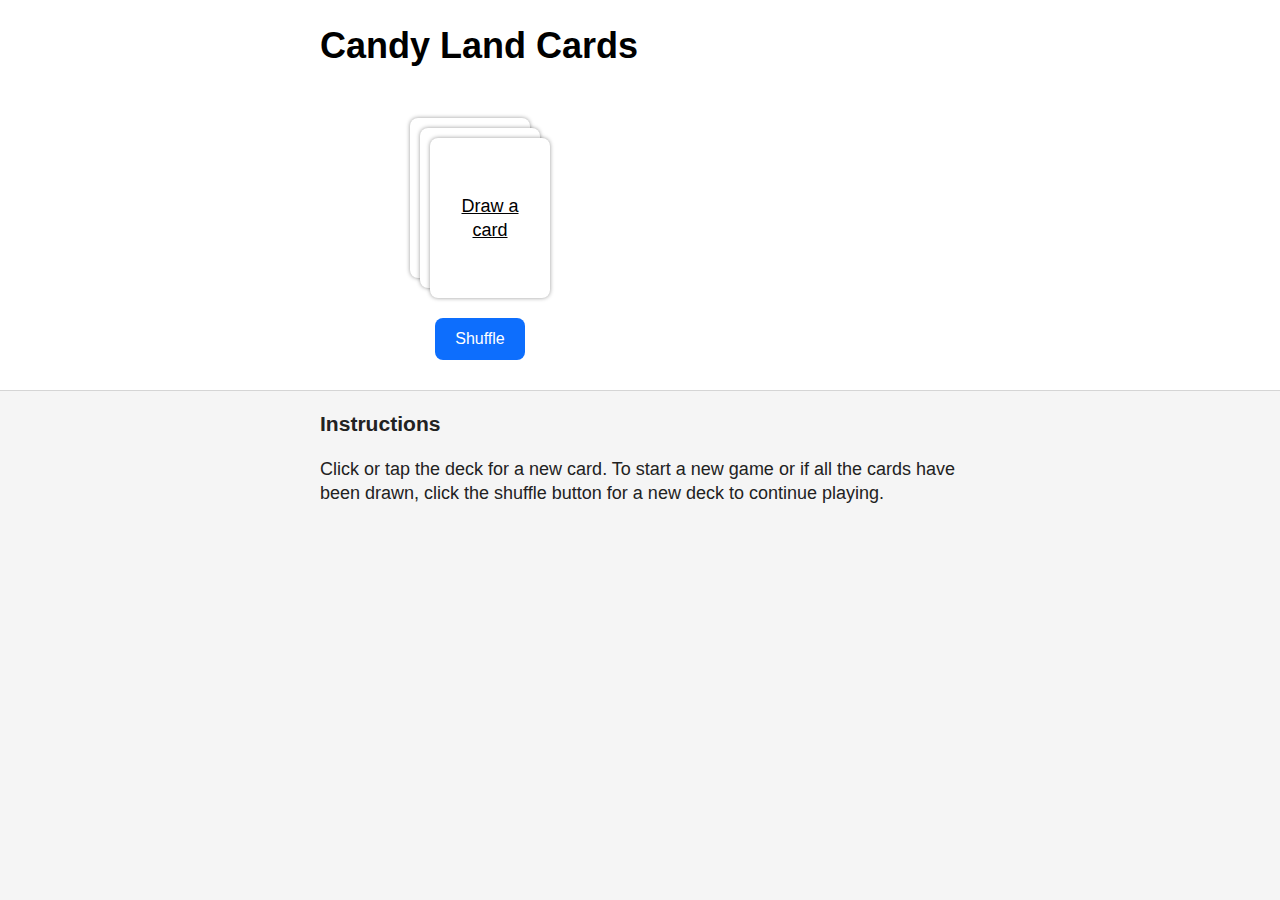
==== public/index.html @ 55002cf4 "add icons, update images and organize files" ====
<!doctype html>
<html lang="en">
  <head>
    <meta charset="utf-8">
    <title>Candy Land Cards</title>
    <meta name="description" content="A virtual deck of cards for use with the board game Candy Land">
    <meta name="viewport" content="width=device-width, initial-scale=1">
    <link rel="icon" href="favicon.ico" sizes="any">
    <link rel="icon" href="icon.svg" type="image/svg+xml">
    <link rel="apple-touch-icon" href="icon.png">
    <link rel="stylesheet" href="main.css">
  </head>
  <body>
    <main>
      <div class="container">
        <h1 class="title">Candy Land Cards</h1>
        <div class="cards-container">
          <div class="deck">
            <div class="deck__stack">
              <div class="card"></div>
              <div class="card"></div>
              <button class="card deck-take">Draw a card</button>
            </div>
            <button class="shuffle">Shuffle</button>
          </div>
          <div class="current-card"></div>
        </div>
      </div>
    </main>
    <footer>
      <div class="container">
        <h3>Instructions</h3>
        <p>
          Click or tap the deck for a new card. To start a new game or if all the cards
          have been drawn, click the shuffle button for a new deck to continue playing.
        </p>
      </div>
    </footer>
    <script src="main.js"></script>
  </body>
</html>
---- public/main.css ----
:root {
  --base-bg-color: #f5f5f5;
  --base-size: 10px;
  --bg-color: #fff;
  --card-color-blue: #00679f;
  --card-color-green: #2b882f;
  --card-color-orange: #d96e26;
  --card-color-purple: #79366a;
  --card-color-red: #d32021;
  --card-color-yellow: #d79e00;
  --disabled-fg-color: #999;
  --fg-color: #000;
  --font-size: 1.8rem;
  --footer-border-color: #d5d5d5;
  --footer-fg-color: #222;
  --line-height: 2.4rem;
  --primary-bg-color: #0d6efd;
  --primary-bg-hover-color: #0b5ed7;
  --primary-fg-color: #fff;
  --shadow-color: rgba(0, 0, 0, 0.4);
}

html {
  font-size: var(--base-size);
  margin: 0;
  padding: 0;
}

body {
  background-color: var(--base-bg-color);
  color: var(--fg-color);
  font-family: sans-serif;
  font-size: var(--font-size);
  line-height: var(--line-height);
  margin: 0;
  padding: 0;
}

footer {
  border-top: 1px solid var(--footer-border-color);
  color: var(--footer-fg-color);
  padding: 0 2rem 4rem;
}

main {
  background-color: var(--bg-color);
  padding: 1rem 2rem 3rem;
}

.card {
  align-items: center;
  background-color: var(--bg-color);
  background-position: center;
  background-repeat: no-repeat;
  background-size: 12rem;
  border-radius: 0.8rem;
  box-shadow: 0 0 0.4rem rgba(0, 0, 0, 0.4);
  display: flex;
  flex-wrap: wrap;
  height: 16rem;
  justify-content: space-between;
  left: 50%;
  margin-left: -6rem;
  position: absolute;
  top: 0;
  width: 12rem;
}

.card--cone {
  background-image: url("images/cone.jpg");
}

.card--lollipop {
  background-image: url("images/lollipop.jpg");
}

.card--peanut {
  background-image: url("images/peanut.jpg");
}

.card--peppermint {
  background-image: url("images/peppermint.jpg");
}

.card__image {
  border-radius: 0.8rem;
  box-shadow:
    inset 0.4rem 0.4rem 0.8rem rgba(0, 0, 0, 0.25),
    inset -0.4rem -0.4rem 0.8rem rgba(255, 255, 255, 0.5);
  height: 7rem;
  margin: 0 auto;
  width: 7rem;
}

.card--face .card__image {
  box-shadow: none;
}

.card--blue .card__image {
  background-color: var(--card-color-blue);
}

.card--green .card__image {
  background-color: var(--card-color-green);
}

.card--orange .card__image {
  background-color: var(--card-color-orange);
}

.card--purple .card__image {
  background-color: var(--card-color-purple);
}

.card--red .card__image {
  background-color: var(--card-color-red);
}

.card--yellow .card__image {
  background-color: var(--card-color-yellow);
}

.cards-container {
  display: flex;
  justify-content: space-around;
}

.container {
  margin: 0 auto;
  max-width: 64rem;
}

.current-card,
.deck {
  align-items: center;
  display: flex;
  flex-wrap: wrap;
}

.current-card .card {
  top: 1rem;
}

.deck {
  flex-direction: column;
}

.deck-take {
  background: var(--bg-color);
  border: none;
  color: var(--fg-color);
  cursor: pointer;
  display: block;
  font-size: var(--font-size);
  line-height: var(--line-height);
  padding: 0 2rem;
  text-align: center;
  text-decoration: underline;
}

.deck-take:disabled {
  color: var(--disabled-fg-color);
}

.current-card,
.deck__stack {
  height: 16rem;
  padding: 4rem 2rem 0;
  position: relative;
  width: 14rem;
}

.deck__stack .card:nth-child(1) {
  margin-left: -7rem;
}

.deck__stack .card:nth-child(2) {
  top: 1rem;
}

.deck__stack .card:nth-child(3) {
  margin-left: -5rem;
  top: 2rem;
}

.flex-break {
  flex-basis: 100%;
  height: 0;
}

.shuffle {
  background-color: var(--primary-bg-color);
  color: var(--primary-fg-color);
  cursor: pointer;
  border: none;
  border-radius: 0.8rem;
  display: inline-block;
  font-size: 1.6rem;
  line-height: 2.2rem;
  padding: 1rem 2rem;
}

.shuffle:hover {
  background-color: var(--primary-bg-hover-color);
}

.title {
  margin-bottom: 6rem;
}
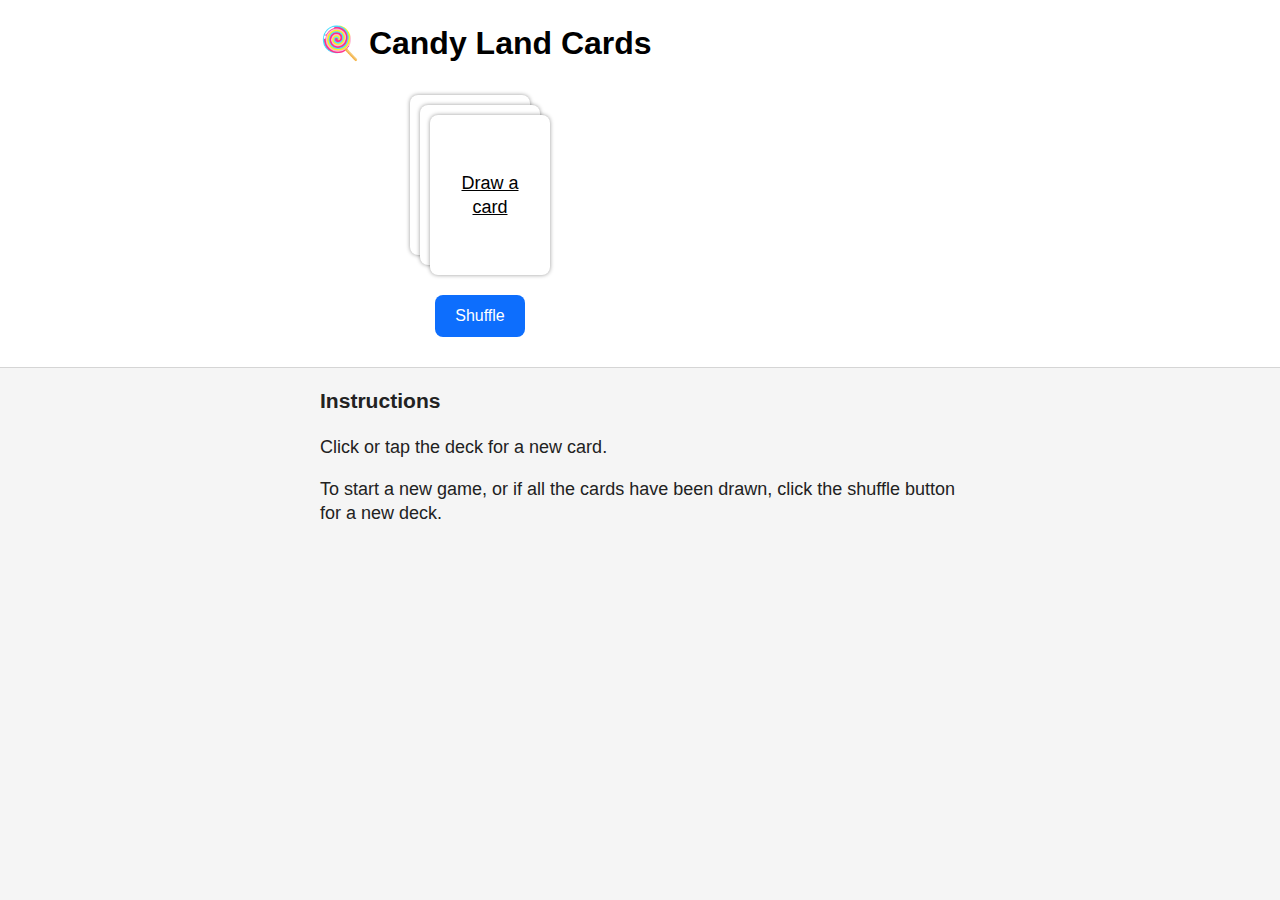
==== commit ae053c77: "add emoji title and update instructions" ====
--- a/public/index.html
+++ b/public/index.html
@@ -13,7 +13,7 @@
   <body>
     <main>
       <div class="container">
-        <h1 class="title">Candy Land Cards</h1>
+        <h1 class="title">🍭 Candy Land Cards</h1>
         <div class="cards-container">
           <div class="deck">
             <div class="deck__stack">
@@ -31,8 +31,11 @@
       <div class="container">
         <h3>Instructions</h3>
         <p>
-          Click or tap the deck for a new card. To start a new game or if all the cards
-          have been drawn, click the shuffle button for a new deck to continue playing.
+          Click or tap the deck for a new card.
+        </p>
+        <p>
+          To start a new game, or if all the cards
+          have been drawn, click the shuffle button for a new deck.
         </p>
       </div>
     </footer>
--- a/public/main.css
+++ b/public/main.css
@@ -42,6 +42,10 @@
   padding: 0 2rem 4rem;
 }
 
+h1 {
+  font-size: 3.2rem;
+}
+
 main {
   background-color: var(--bg-color);
   padding: 1rem 2rem 3rem;
@@ -138,6 +142,8 @@
 }
 
 .current-card .card {
+  opacity: 0;
+  transition: opacity 0.125s;
   top: 1rem;
 }
 
@@ -205,5 +211,5 @@
 }
 
 .title {
-  margin-bottom: 6rem;
-}
+  margin-bottom: 4rem;
+}
